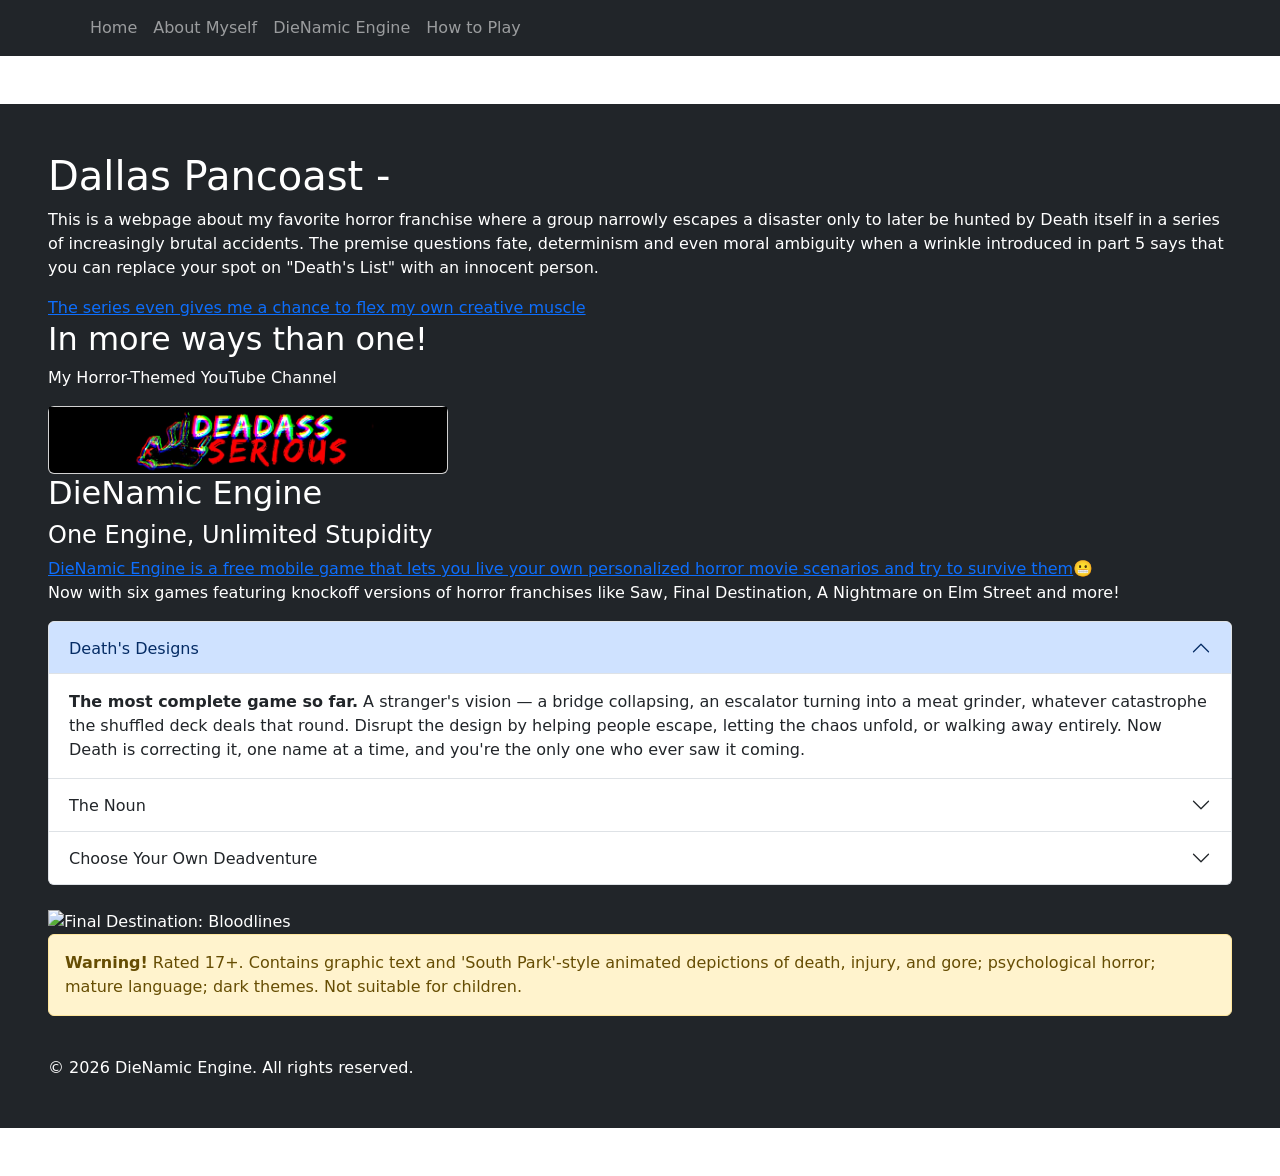
==== about.html @ c0d337c1 "Updated index, added page files, deleted css" ====
<!DOCTYPE html>
<html lang="en">
<head>
   <title>Bootstrap Example</title>
   <meta charset="utf-8">
   <meta name="viewport" content="width=device-width, initial-scale=1">

   <!-- Using Bootstrap 5 framework -->
   <link href="https://cdn.jsdelivr.net/npm/bootstrap@5.3.3/dist/css/bootstrap.min.css"
       rel="stylesheet">

   <!-- Bootstrap JavaScript -->
   <script src="https://cdn.jsdelivr.net/npm/bootstrap@5.3.3/dist/js/bootstrap.bundle.min.js"></script>

   <!-- jQuery used to load the navbar -->
   <script src="https://code.jquery.com/jquery-3.7.1.min.js"></script>
</head>

<body>
  <!-- Navbar gets added here -->
   <div id="nav-placeholder"></div>
   
  <div class="container-fluid bg-dark text-white p-5 my-5">
    <h1>Dallas Pancoast - </h1>
      <p>This is a webpage about my favorite horror franchise where a group narrowly escapes a disaster only to later be hunted by Death itself in a series of increasingly brutal accidents.
          The premise questions fate, determinism and even moral ambiguity when a wrinkle introduced in part 5 says that you can replace your spot on "Death's List" with an innocent person.</p>

    <!-- The below link is to a music video I edited together from the series-->
    <a href="https://www.reddit.com/r/FinalDestination/comments/1eu4q0n/the_final_blackout/?share_id=d8KSG_67IsoYN0GgB-fT2&utm_content=1&utm_medium=android_app&utm_name=androidcss&utm_source=share&utm_term=2">The series even gives me a chance to flex my own creative muscle</a>
      <h2>In more ways than one!</h2>
        <p>My Horror-Themed YouTube Channel</p>
    <div class="card" style="width:400px">
      <img class="card-img-bottom" src="images/das_logo.jpg" alt="The Logo forMy Horror-Themed YouTube Channel" style="width:100%">
    </div>

    <!-- The below link is to the DieNamic Engine that I coded from a single script about a deadly house (House Trap) into a full-fledged game-agnostic engine with bootstrapping, assets, JSON game data for SIX games I also created, data verification on init, debugging logs and more!-->
      <h2>DieNamic Engine</h2>
      <h4 class="section-title left">One Engine, Unlimited Stupidity</h4>
        <a href="https://play.google.com/store/apps/details?id=org.dienamicengine.dep_fdt&pcampaignid=web_share" target="_blank">DieNamic Engine is a free mobile game that lets you live your own personalized horror movie scenarios and try to survive them</a>😬
        <p>Now with six games featuring knockoff versions of horror franchises like Saw, Final Destination, A Nightmare on Elm Street and more!</p>
      
        <div class="accordion" id="accordionPanelsStayOpenExample">
          <div class="accordion-item">
            <h2 class="accordion-header">
              <button class="accordion-button" type="button" data-bs-toggle="collapse" data-bs-target="#panelsStayOpen-collapseOne" aria-expanded="true" aria-controls="panelsStayOpen-collapseOne">
                Death's Designs
              </button>
            </h2>
            <div id="panelsStayOpen-collapseOne" class="accordion-collapse collapse show">
              <div class="accordion-body">
                <strong>The most complete game so far.</strong> A stranger's vision — a bridge collapsing, an escalator turning into a meat grinder, whatever catastrophe the shuffled deck deals that round. Disrupt the design by helping people escape, letting the chaos unfold, or walking away entirely. Now Death is correcting it, one name at a time, and you're the only one who ever saw it coming.
              </div>
            </div>
          </div>
          <div class="accordion-item">
            <h2 class="accordion-header">
              <button class="accordion-button collapsed" type="button" data-bs-toggle="collapse" data-bs-target="#panelsStayOpen-collapseTwo" aria-expanded="false" aria-controls="panelsStayOpen-collapseTwo">
                The Noun
              </button>
            </h2>
            <div id="panelsStayOpen-collapseTwo" class="accordion-collapse collapse">
              <div class="accordion-body">
                <strong>Among Us with a twist.</strong> An Antarctic research outpost, cut off for the season, twelve people who all know each other ..or so they think. Something arrived with a helicopter crash, and it can wear a face perfectly enough that even the people who see it every day can't tell. Investigate, run tests, confront people you have to keep working alongside no matter what you suspect. If you keep getting it wrong, you'll tank your reputation and risk handing the thing your whole crew.
              </div>
            </div>
          </div>
          <div class="accordion-item">
            <h2 class="accordion-header">
              <button class="accordion-button collapsed" type="button" data-bs-toggle="collapse" data-bs-target="#panelsStayOpen-collapseThree" aria-expanded="false" aria-controls="panelsStayOpen-collapseThree">
                Choose Your Own Deadventure
              </button>
            </h2>
            <div id="panelsStayOpen-collapseThree" class="accordion-collapse collapse">
              <div class="accordion-body">
                <strong>A unique take on the choose-your-own-adventure genre.</strong> A true branching-node adventure, not a linear game with the occasional fork — every scene is a real decision point, and every decision can save someone or cost them. Death's shuffled a kill order for your friend group behind the scenes, and the only warning is a phone call you can choose to ignore.
              </div>
            </div>
          </div>
        </div>
      
        <br>
        <img src="https://4kwallpapers.com/images/walls/thumbs_3t/22358.jpg" alt="Final Destination: Bloodlines">


  <br>
  <footer>
    <div class="alert alert-warning">
      <!-- This footer comes with a warning for people with a low tolerance for graphic content -->
      <strong>Warning!</strong> Rated 17+. Contains graphic text and 'South Park'-style animated depictions of death, injury, and gore; psychological horror; mature language; dark themes. Not suitable for children.
          <!-- This footer comes with a warning for people with a low tolerance for graphic content -->
    </div>
    <br>&copy; 2026 DieNamic Engine. All rights reserved.
  </footer>
        </div>
   <script>
       // Load only the #site-nav element from navbar.html
       $("#nav-placeholder").load("navbar.html #site-nav");
   </script>

</body>

</html>
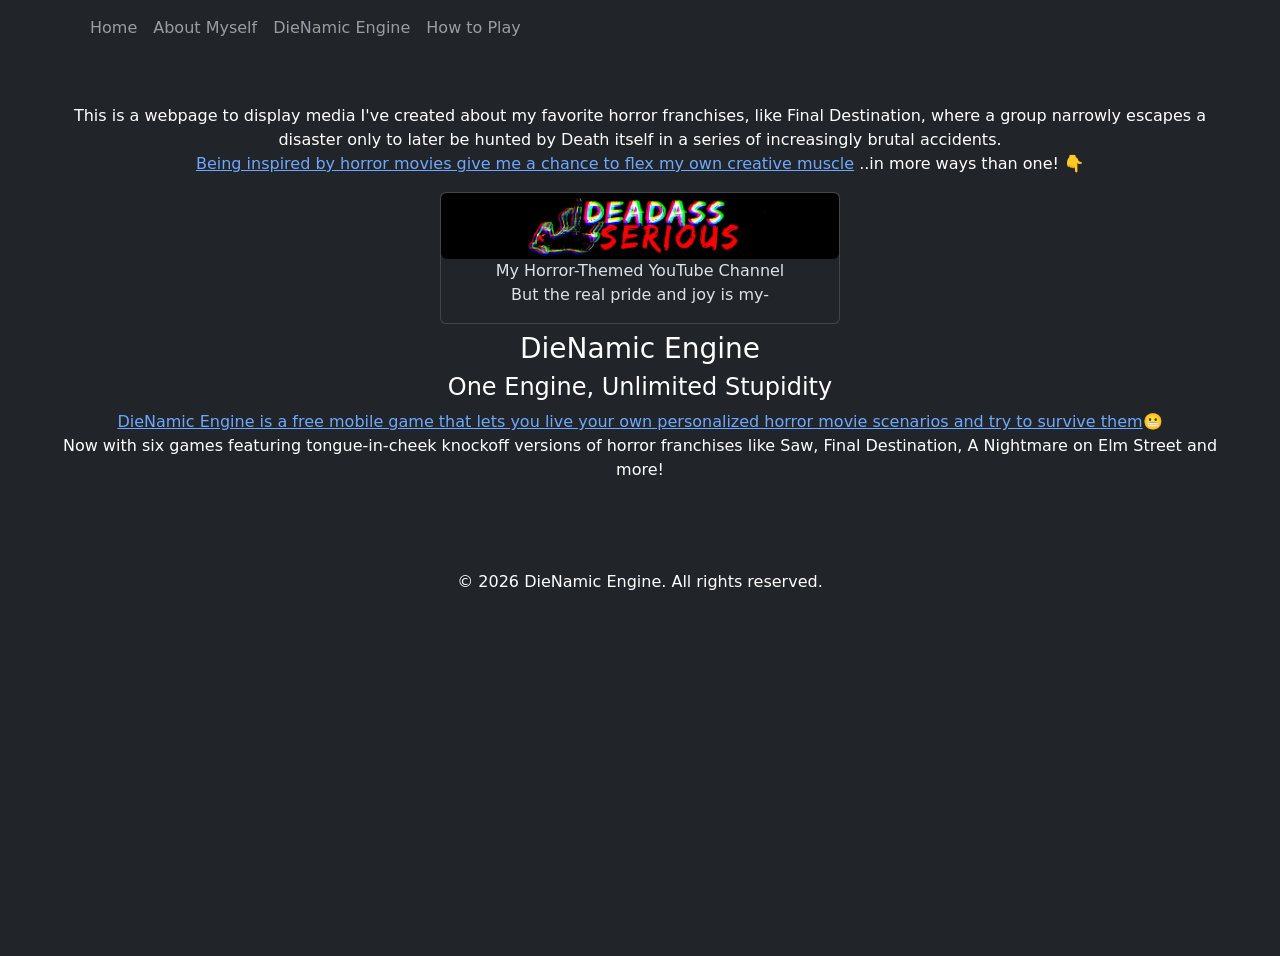
==== commit 5c2accf9: "Pictures added, text updated Pictures added, text updated" ====
--- a/about.html
+++ b/about.html
@@ -1,5 +1,5 @@
 <!DOCTYPE html>
-<html lang="en">
+<html lang="en" data-bs-theme="dark">
 <head>
    <title>Bootstrap Example</title>
    <meta charset="utf-8">
@@ -19,83 +19,40 @@
 <body>
   <!-- Navbar gets added here -->
    <div id="nav-placeholder"></div>
-   
-  <div class="container-fluid bg-dark text-white p-5 my-5">
-    <h1>Dallas Pancoast - </h1>
-      <p>This is a webpage about my favorite horror franchise where a group narrowly escapes a disaster only to later be hunted by Death itself in a series of increasingly brutal accidents.
-          The premise questions fate, determinism and even moral ambiguity when a wrinkle introduced in part 5 says that you can replace your spot on "Death's List" with an innocent person.</p>
+    <div class="container-fluid bg-dark text-white p-5 my-0 text-center min-vh-100">
+      <p>This is a webpage to display media I've created about my favorite horror franchises, like Final Destination, where a group narrowly escapes a disaster only to later be hunted by Death itself in a series of increasingly brutal accidents.
+    <br>
+    <!-- The below link is to a music video I edited together from the series-->
+    <a href="https://www.reddit.com/r/FinalDestination/comments/1eu4q0n/the_final_blackout/?share_id=d8KSG_67IsoYN0GgB-fT2&utm_content=1&utm_medium=android_app&utm_name=androidcss&utm_source=share&utm_term=2">Being inspired by horror movies give me a chance to flex my own creative muscle</a>
+  </h4>..in more ways than one!</h4>
+  <span style='font-size:px;'>&#128071;</span>  
 
-    <!-- The below link is to a music video I edited together from the series-->
-    <a href="https://www.reddit.com/r/FinalDestination/comments/1eu4q0n/the_final_blackout/?share_id=d8KSG_67IsoYN0GgB-fT2&utm_content=1&utm_medium=android_app&utm_name=androidcss&utm_source=share&utm_term=2">The series even gives me a chance to flex my own creative muscle</a>
-      <h2>In more ways than one!</h2>
-        <p>My Horror-Themed YouTube Channel</p>
-    <div class="card" style="width:400px">
-      <img class="card-img-bottom" src="images/das_logo.jpg" alt="The Logo forMy Horror-Themed YouTube Channel" style="width:100%">
-    </div>
+  <div class="card mx-auto" style="width:400px">
+  <img class="card-img-bottom rounded mx-auto d-block" 
+      src="images/das_logo.jpg" 
+      alt="The Logo for my Horror-Themed YouTube Channel" 
+      style="width:100%">
+    <p>My Horror-Themed YouTube Channel<br>But the real pride and joy is my-</p>
+  </div>
 
     <!-- The below link is to the DieNamic Engine that I coded from a single script about a deadly house (House Trap) into a full-fledged game-agnostic engine with bootstrapping, assets, JSON game data for SIX games I also created, data verification on init, debugging logs and more!-->
-      <h2>DieNamic Engine</h2>
+    <h2></h2>
+    <h3>DieNamic Engine</h3>
       <h4 class="section-title left">One Engine, Unlimited Stupidity</h4>
         <a href="https://play.google.com/store/apps/details?id=org.dienamicengine.dep_fdt&pcampaignid=web_share" target="_blank">DieNamic Engine is a free mobile game that lets you live your own personalized horror movie scenarios and try to survive them</a>😬
-        <p>Now with six games featuring knockoff versions of horror franchises like Saw, Final Destination, A Nightmare on Elm Street and more!</p>
-      
-        <div class="accordion" id="accordionPanelsStayOpenExample">
-          <div class="accordion-item">
-            <h2 class="accordion-header">
-              <button class="accordion-button" type="button" data-bs-toggle="collapse" data-bs-target="#panelsStayOpen-collapseOne" aria-expanded="true" aria-controls="panelsStayOpen-collapseOne">
-                Death's Designs
-              </button>
-            </h2>
-            <div id="panelsStayOpen-collapseOne" class="accordion-collapse collapse show">
-              <div class="accordion-body">
-                <strong>The most complete game so far.</strong> A stranger's vision — a bridge collapsing, an escalator turning into a meat grinder, whatever catastrophe the shuffled deck deals that round. Disrupt the design by helping people escape, letting the chaos unfold, or walking away entirely. Now Death is correcting it, one name at a time, and you're the only one who ever saw it coming.
-              </div>
-            </div>
-          </div>
-          <div class="accordion-item">
-            <h2 class="accordion-header">
-              <button class="accordion-button collapsed" type="button" data-bs-toggle="collapse" data-bs-target="#panelsStayOpen-collapseTwo" aria-expanded="false" aria-controls="panelsStayOpen-collapseTwo">
-                The Noun
-              </button>
-            </h2>
-            <div id="panelsStayOpen-collapseTwo" class="accordion-collapse collapse">
-              <div class="accordion-body">
-                <strong>Among Us with a twist.</strong> An Antarctic research outpost, cut off for the season, twelve people who all know each other ..or so they think. Something arrived with a helicopter crash, and it can wear a face perfectly enough that even the people who see it every day can't tell. Investigate, run tests, confront people you have to keep working alongside no matter what you suspect. If you keep getting it wrong, you'll tank your reputation and risk handing the thing your whole crew.
-              </div>
-            </div>
-          </div>
-          <div class="accordion-item">
-            <h2 class="accordion-header">
-              <button class="accordion-button collapsed" type="button" data-bs-toggle="collapse" data-bs-target="#panelsStayOpen-collapseThree" aria-expanded="false" aria-controls="panelsStayOpen-collapseThree">
-                Choose Your Own Deadventure
-              </button>
-            </h2>
-            <div id="panelsStayOpen-collapseThree" class="accordion-collapse collapse">
-              <div class="accordion-body">
-                <strong>A unique take on the choose-your-own-adventure genre.</strong> A true branching-node adventure, not a linear game with the occasional fork — every scene is a real decision point, and every decision can save someone or cost them. Death's shuffled a kill order for your friend group behind the scenes, and the only warning is a phone call you can choose to ignore.
-              </div>
-            </div>
-          </div>
-        </div>
-      
+        <p>Now with six games featuring tongue-in-cheek knockoff versions of horror franchises like Saw, Final Destination, A Nightmare on Elm Street and more!</p>      
         <br>
-        <img src="https://4kwallpapers.com/images/walls/thumbs_3t/22358.jpg" alt="Final Destination: Bloodlines">
 
 
   <br>
   <footer>
-    <div class="alert alert-warning">
-      <!-- This footer comes with a warning for people with a low tolerance for graphic content -->
-      <strong>Warning!</strong> Rated 17+. Contains graphic text and 'South Park'-style animated depictions of death, injury, and gore; psychological horror; mature language; dark themes. Not suitable for children.
-          <!-- This footer comes with a warning for people with a low tolerance for graphic content -->
-    </div>
     <br>&copy; 2026 DieNamic Engine. All rights reserved.
   </footer>
-        </div>
    <script>
        // Load only the #site-nav element from navbar.html
        $("#nav-placeholder").load("navbar.html #site-nav");
    </script>
+        </div>
 
 </body>
 
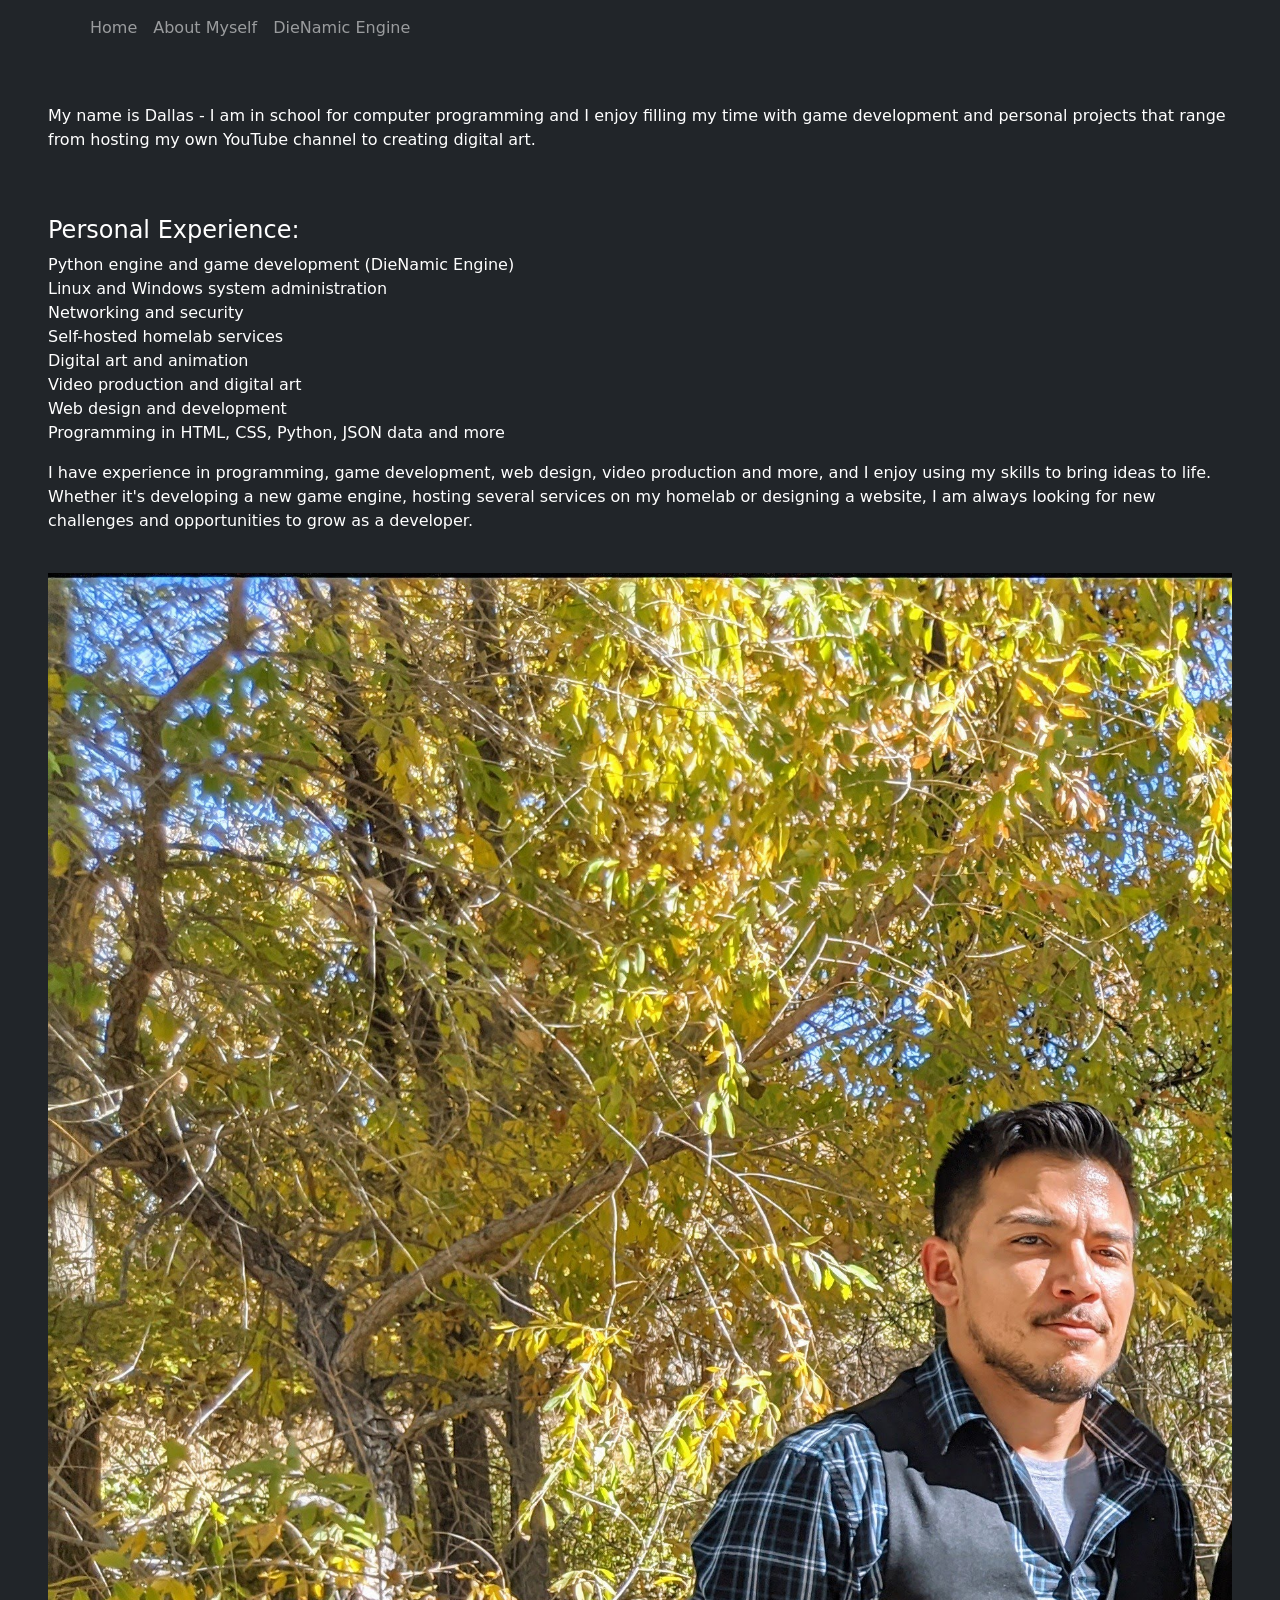
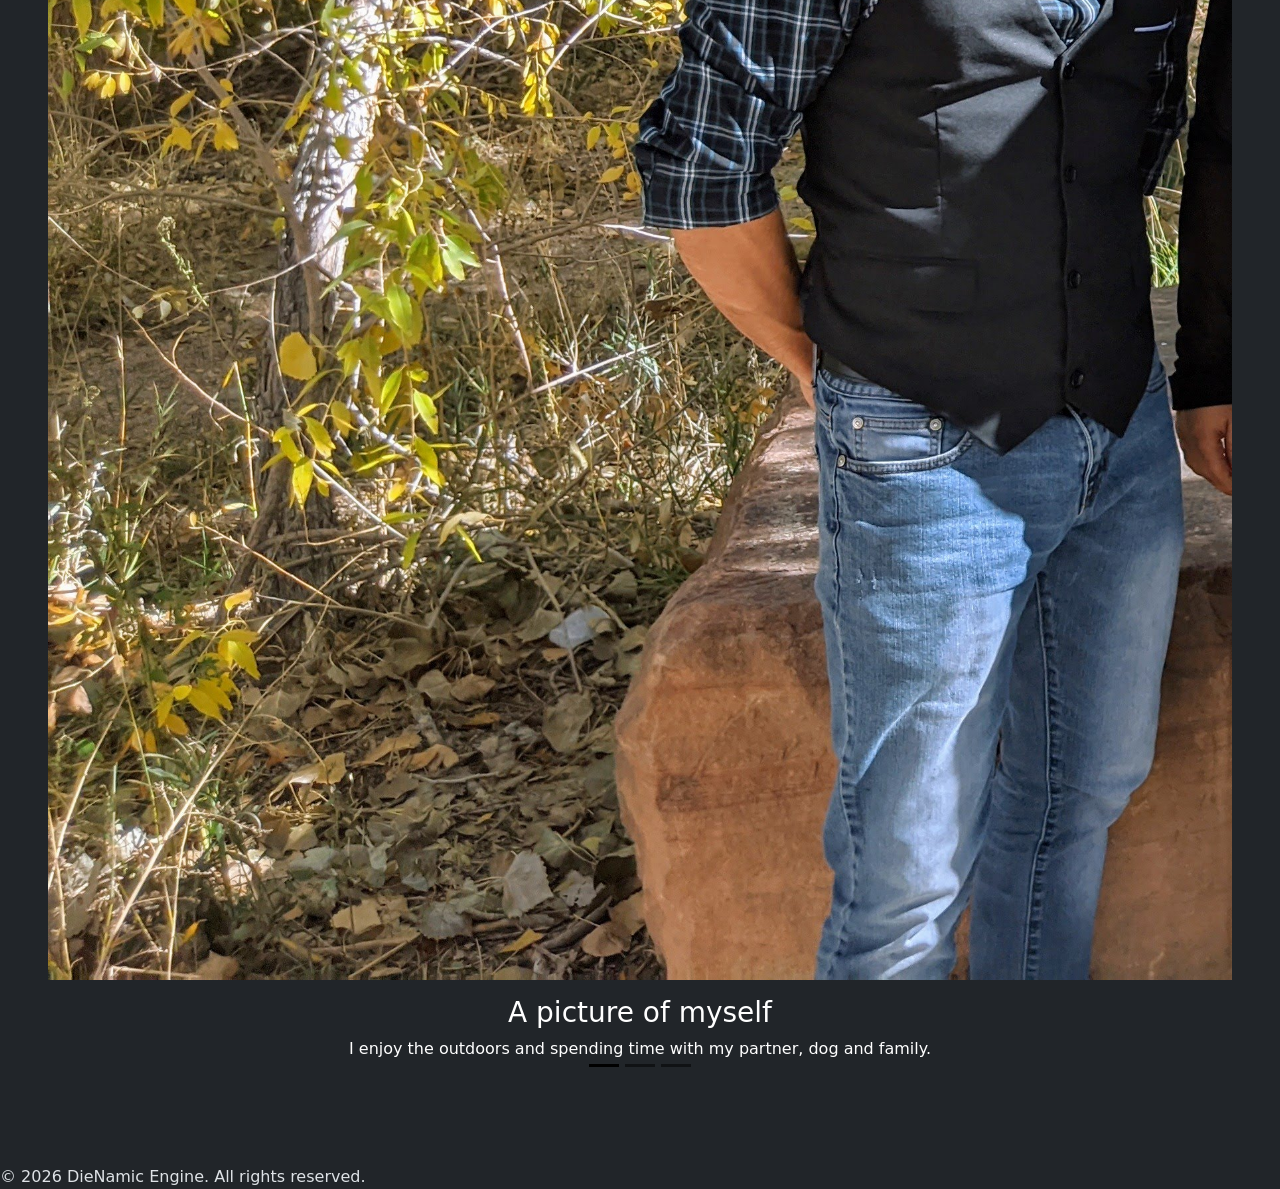
==== commit 3e563c7f: "Last update and commit prior to submission" ====
--- a/about.html
+++ b/about.html
@@ -1,7 +1,7 @@
 <!DOCTYPE html>
 <html lang="en" data-bs-theme="dark">
 <head>
-   <title>Bootstrap Example</title>
+   <title>About Me</title>
    <meta charset="utf-8">
    <meta name="viewport" content="width=device-width, initial-scale=1">
 
@@ -17,34 +17,56 @@
 </head>
 
 <body>
+  <a class="visually-hidden-focusable btn btn-primary m-2" href="#main-content">Skip to main content</a>
   <!-- Navbar gets added here -->
-   <div id="nav-placeholder"></div>
-    <div class="container-fluid bg-dark text-white p-5 my-0 text-center min-vh-100">
-      <p>This is a webpage to display media I've created about my favorite horror franchises, like Final Destination, where a group narrowly escapes a disaster only to later be hunted by Death itself in a series of increasingly brutal accidents.
+  <div id="nav-placeholder"></div>
+  <main id="main-content" class="container-fluid bg-dark text-white p-5 my-0 min-vh-100">
+      <p>My name is Dallas - I am in school for computer programming and I enjoy filling my time with game development and personal projects that range from hosting my own YouTube channel to creating digital art.</p><br>
+        <h2 class="h4 mt-4">Personal Experience:</h2>
+          <ul class="list-unstyled">
+            <li>Python engine and game development (DieNamic Engine)</li>
+            <li>Linux and Windows system administration</li>
+            <li>Networking and security</li>
+            <li>Self-hosted homelab services</li>
+            <li>Digital art and animation</li>
+            <li>Video production and digital art</li>
+            <li>Web design and development</li>
+            <li>Programming in HTML, CSS, Python, JSON data and more</li>
+          </ul><p>I have experience in programming, game development, web design, video production and more, and I enjoy using my skills to bring ideas to life. Whether it's developing a new game engine, hosting several services on my homelab or designing a website, I am always looking for new challenges and opportunities to grow as a developer.</p>
     <br>
-    <!-- The below link is to a music video I edited together from the series-->
-    <a href="https://www.reddit.com/r/FinalDestination/comments/1eu4q0n/the_final_blackout/?share_id=d8KSG_67IsoYN0GgB-fT2&utm_content=1&utm_medium=android_app&utm_name=androidcss&utm_source=share&utm_term=2">Being inspired by horror movies give me a chance to flex my own creative muscle</a>
-  </h4>..in more ways than one!</h4>
-  <span style='font-size:px;'>&#128071;</span>  
-
-  <div class="card mx-auto" style="width:400px">
-  <img class="card-img-bottom rounded mx-auto d-block" 
-      src="images/das_logo.jpg" 
-      alt="The Logo for my Horror-Themed YouTube Channel" 
-      style="width:100%">
-    <p>My Horror-Themed YouTube Channel<br>But the real pride and joy is my-</p>
+    <!-- Carousel -->
+<div id="demo" class="carousel slide" data-bs-ride="carousel">
+  <!-- Indicators/dots -->
+  <div class="carousel-indicators">
+    <button type="button" data-bs-target="#demo" data-bs-slide-to="0" class="active"></button>
+    <button type="button" data-bs-target="#demo" data-bs-slide-to="1"></button>
+    <button type="button" data-bs-target="#demo" data-bs-slide-to="2"></button>
   </div>
-
-    <!-- The below link is to the DieNamic Engine that I coded from a single script about a deadly house (House Trap) into a full-fledged game-agnostic engine with bootstrapping, assets, JSON game data for SIX games I also created, data verification on init, debugging logs and more!-->
-    <h2></h2>
-    <h3>DieNamic Engine</h3>
-      <h4 class="section-title left">One Engine, Unlimited Stupidity</h4>
-        <a href="https://play.google.com/store/apps/details?id=org.dienamicengine.dep_fdt&pcampaignid=web_share" target="_blank">DieNamic Engine is a free mobile game that lets you live your own personalized horror movie scenarios and try to survive them</a>😬
-        <p>Now with six games featuring tongue-in-cheek knockoff versions of horror franchises like Saw, Final Destination, A Nightmare on Elm Street and more!</p>      
-        <br>
-
-
-  <br>
+  
+  <!-- The slideshow/carousel -->
+  <div class="carousel-inner">
+    <div class="carousel-item active">
+    <img src="images/goobie.png" alt="Digital art of my dog who hates being photographed" class="d-block w-100">
+        <div class="text-center py-3">
+            <h3>My Pittskie provides both inspiration and companionship. This is a piece of digital art I created because he's just that cute.</h3>
+        </div>
+    </div>
+    <div class="carousel-item active">
+      <img src="images/me.jpg" class="d-block w-100" alt="Me outdoors in the fall leaves">
+      <div class="text-center py-3">
+        <h3>A picture of myself</h3>
+        <p>I enjoy the outdoors and spending time with my partner, dog and family.</p>
+      </div>
+    </div>
+    <div class="carousel-item">
+      <img class="img " src="images/zayne.jpg" alt="My partner" class="d-block w-100">
+        <div class="text-center py-3">
+            <h3>My Partner</h3>
+            <p>Spending time with my boyfriend Zayne is one of the most rewarding aspects of my life. Our interests have a lot of crossover so we are able to enjoy hikes with our dogs, go on trips out of town or stay home doing our individual activities.<br>I love him very much!</p>
+        </div>
+    </div>
+  </div>
+  </main>
   <footer>
     <br>&copy; 2026 DieNamic Engine. All rights reserved.
   </footer>
@@ -55,5 +77,4 @@
         </div>
 
 </body>
-
 </html>
